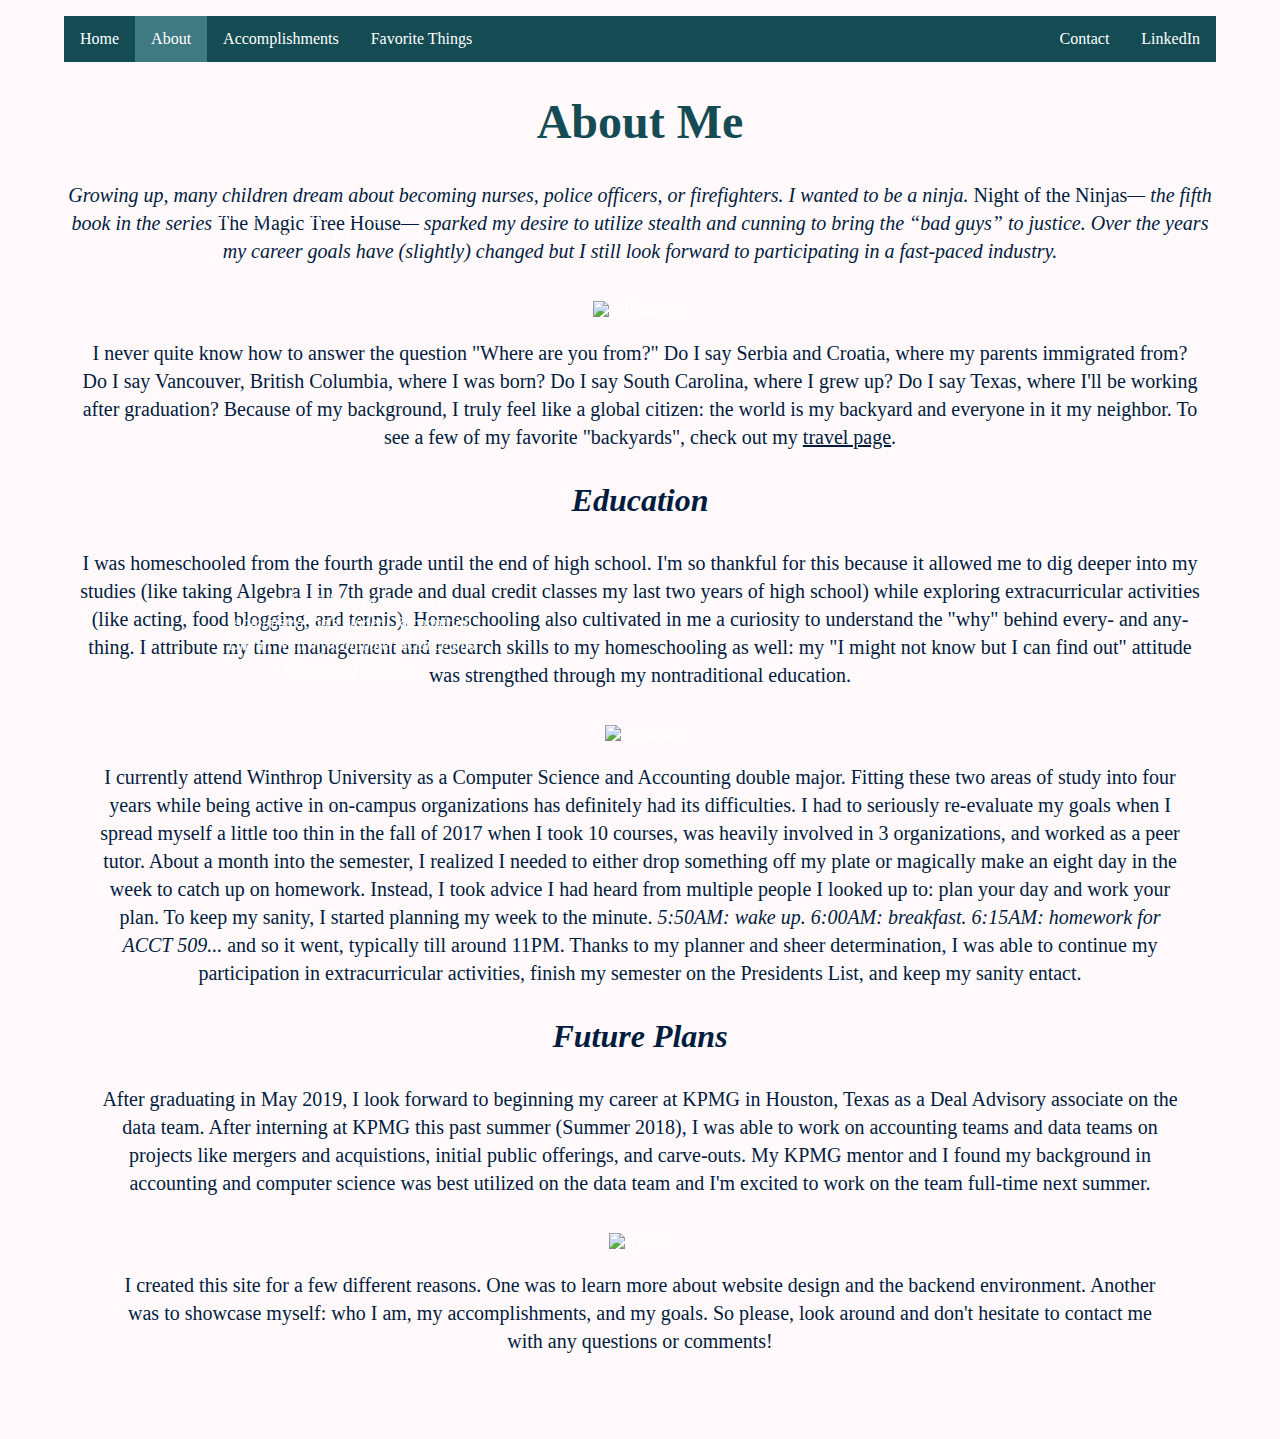
==== about.html @ 7048e5bc "Update about.html" ====
<!DOCTYPE html>
<html>
	<head>
		<title>Matea Milojkovic/About Me</title>
		<!-- link to main stylesheet -->
		<link rel="stylesheet" type="text/css" href="/css/main.css">

	</head>
	<body>

<ul>
  <li><a href="/">Home</a></li>
  <li><a class="active" href="/about.html">About</a></li>
  <li><a href="/accomplishments.html">Accomplishments</a></li>
  <li><a href="/favoritethings.html">Favorite Things</a></li>	
  <li style="float:right"><a href="https://www.linkedin.com/in/matea-milojkovic">LinkedIn</a></li>
  <li style="float:right"><a href="mailto:milojkovicm2@winthrop.edu">Contact</a></li>

</ul>

<div class="container">
<div class="blurb">
    
<h1>About Me</h1>
   <p><i>Growing up, many children dream about becoming nurses, police officers, or firefighters. I wanted to 
	   be a ninja. </i>Night of the Ninjas<i>— the fifth book in the series </i>The Magic Tree House<i>— sparked my desire to 
	   utilize stealth and cunning to bring the “bad guys” to justice. Over the years my career goals have (slightly) changed but 
	   I still look forward to participating in a fast-paced industry.</i></p>
			
<div class="desc" align = left>
    <div class="container">
	 <img src="mateamilojkovic.github.io/pictures/aboutme/Yellowstone.JPG" alt = "yellowstone" width =80% height = 80% >
	     <div class="bottom-left1"><div class="div1"><p style="font-size: 1em"><font color="white">
		     <i> Chittenden Memorial Bridge, Yellowstone, WY</i></div>
	      </div>
  
     </div> 
			
      <p>I never quite know how to answer the question "Where are you from?" Do I say Serbia and Croatia, where
	      my parents immigrated from? Do I say Vancouver, British Columbia, where I was born? Do I say South Carolina, where I grew 
	      up? Do I say Texas, where I'll be working after graduation? Because of my background, I truly feel like a global citizen: 
	      the world is my backyard and everyone in it my neighbor. To see a few of my favorite "backyards", check out my 
	      <a href="/favoritethings-travel.html"><u>travel page</u></a>.</p>
			
<h2>Education</h2>
			
	<p>I was homeschooled from the fourth grade until the end of high school. I'm so thankful for this 
		because it allowed me to dig deeper into my studies (like taking Algebra I in 7th grade and dual credit classes my last 
		two years of high school) while exploring extracurricular activities (like acting, food blogging, and tennis). 
		Homeschooling also cultivated in me a curiosity to understand the "why" behind every- and any-thing. I attribute my 
		time management and research skills to my homeschooling as well: my "I might not know but I can find out" attitude was 
		strengthed through my nontraditional education.</p>
		
	    <div class="desc" align = center>
    <div class="container">
	 <img src="mateamilojkovic.github.io/pictures/aboutme/advisors.jpg" alt = "advisors" width =65% height = 65% >
	     <div class="bottom-left3"><div class="div1"><p style="font-size: 1em"><font color="white">
		     <i>At the College of Business Administration's Student Recognition Dinner with my Computer Science and 
			     Accounting Advisors.</i></div>
	      </div>
  
     </div>
	    
	 <p>I currently attend Winthrop University as a Computer Science and Accounting double major. Fitting 
		 these two areas of study into four years while being active in on-campus organizations has definitely had its 
		 difficulties. I had to seriously re-evaluate my goals when I spread myself a little too thin in the fall of 2017 when 
		 I took 10 courses, was heavily involved in 3 organizations, and worked as a peer tutor. About a month into the semester,
		 I realized I needed to either drop something off my plate or magically make an eight day in the week to catch up on 
		 homework. Instead, I took advice I had heard from multiple people I looked up to: plan your day and work your plan. 
		 To keep my sanity, I started planning my week to the minute. <i> 5:50AM: wake up. 6:00AM: breakfast. 6:15AM: homework 
		 for ACCT 509...</i> and so it went, typically till around 11PM. Thanks to my planner and sheer determination, I was 
		 able to continue my participation in extracurricular activities, finish my semester on the Presidents List, and keep 
		 my sanity entact. </p>
			
<h2>Future Plans</h2>

        <p>After graduating in May 2019, I look forward to beginning my career at KPMG in Houston, Texas as a 
		Deal Advisory associate on the data team. After interning at KPMG this past summer (Summer 2018), I was able to work on 
		accounting teams and data teams on projects like mergers and acquistions, initial public offerings, and carve-outs. My 
		KPMG mentor and I found my background in accounting and computer science was best utilized on the data team and I'm 
		excited to work on the team full-time next summer. </p>
   
    <div class="desc" align = left>
    <div class="container">
	 <img src="mateamilojkovic.github.io/pictures/aboutme/KPMG.JPG" alt = "KPMG" width =30% height = 30% >
	     <div class="bottom-left1"><div class="div1"><p style="font-size: 1em"><font color="white">
		     <i>KPMG Houston Office</i></div>
	      </div>
  
     </div>
	 <p>I created this site for a few different reasons. One was to learn more about website design and the 
		 backend environment. Another was to showcase myself: who I am, my accomplishments, and my goals. So please, look around
		 and don't hesitate to contact me with any questions or comments!</p>
			
</div><!-- /.blurb -->
</div><!-- /.container -->
		
</body>
</html>
---- css/main.css ----
body {
    margin: 1em auto;
    width: 90%;
}

li {
  float: left;
}

li a {
  display: block;
  color: #FFFFFF;
  text-align: center;
  padding: 14px 16px;
  text-decoration: none;
}

li a:hover:not(.active) {
  background-color: #3F7981;
}

li a.active {
  color: white;
  background-color: #3F7981;
}

ul {
  list-style-type: none;
  margin: 0;
  padding: 0;
  overflow: hidden;
  background-color: #154C54;
  position: -webkit-sticky; 
  position: sticky;
  top: 0;
  z-index:100;
} 

h1 {
    font-size: 3em;
    color: #154C54;
    font-family: 'Sans-Serif';
    text-align:center;
}

h2 {
    font-size: 2em;
    line-height: 1.4em;
    color: #021c3d;
    font-family: 'Sans-Serif';
    text-align: center;
    font-style: italic;

}

h3 {
    font-size: 1.5em;
    line-height: 1.4em;
    color: #021c3d;
    font-family: 'Sans-Serif';
    text-align:center;
}

p {
    font-size: 1.25em;
    line-height: 1.4em;
    color: #021c3d;
    font-family: 'Sans-Serif';
    text-align:center;
}

/*/////////////////////////////////////*/
/* drop down menu formatting */
.dropbtn {
  background-color: #154C54;
  color: white;
  padding: 16px;
  font-size: 16px; 
  border: none;
}

.dropdown {
  position: relative;
  display: inline-block;
}

.dropdown-content {
  display: none;
  position: absolute;
  background-color: #154C54;
  min-width: 160px;
  box-shadow: 0px 8px 16px 0px rgba(0,0,0,0.2);
  z-index: 1; 
}

.dropdown-content a {
  color: black;
  padding: 14px 16px; 
  text-decoration: none;
  display: block;
}

.dropdown-content a:hover {background-color: #3F7981;}

.dropdown:hover .dropdown-content {display: block;}

.dropdown:hover .dropbtn {background-color: #3F7981;}

/*/////////////////////////////////////*/
/* image formatting  */
/* For screen widths smaller than 700px: */
body {
  background-repeat: no-repeat;
  background-color: #154C54;
}

/* For screen widths 700px and larger: */
@media only screen and (min-width: 700px) {
  body { 
    background-color: #fff9fc;

  }
}

/*/////////////////////////////////////*/
/*formatting text over an image */

 /* Container holding the image and the text */
.container {
    position: relative;
    text-align: center;
    color: white;
}

/* Bottom left text */
/* on homepage and about page */
.bottom-left1 {
    position: absolute;
    bottom: 1em;
    left: 2.75em;
}

/* on favorite things page*/
.bottom-left2 {
    position: absolute;
    bottom: .5em;
    left: 4em;
}

/* on about page*/
.bottom-left3 {
    position: absolute;
    bottom: .5em;
    left: 5em;
}

/* Top left text */
.top-left {
    position: absolute;
    top: 1em;
    left: 1.5em;
}

/* Top right text */
.top-right {
    position: absolute;
    top: 1em;
    right: 2em;
}

/* Bottom right text */
.bottom-right {
    position: absolute;
    bottom: 1em;
    right: 2em;
}

/* Centered text */
.centered {
    position: absolute;
    top: 50%;
    left: 50%;
    transform: translate(-50%, -50%);
} 

 /*Text box for homepage text */
.div1 {
    width: 17em;
    padding: 2.5em;
}

footer {
    border-top: .1em solid #fff9fc;
    font-size: .8em;
}

ul.posts { 
    margin: 1em auto 2em; 
    font-size: 1.5em;
}

ul.posts li {
    list-style: none;
}



nav ul, footer ul {
    font-family:'Sans-Serif';
    font-size: 1em;
    color: #021c3d;
   /* padding: 10px; */
    list-style: none;
    font-weight: normal;
    text-align: left; 
    vertical-align: top;
   /* margin: 20*/
}
nav ul li, footer ul li {
    display: inline;
    margin-right: 10px;
}
a {
    text-decoration: none;
    color: #021c3d;
}







.flex-container {
  display: flex;
  flex-direction: column;
  background-color: #e2ced8;
}

.flex-container > div {
  background-color: #fff9fc;
  width: 30;
  margin: 20;
  text-align: left;
  line-height: 1.6;
  font-size: 1em;
}

.center {
    display: block;
    margin-left: auto;
    margin-right: auto;
}

.left {
    display: block;
    margin-right: auto;
    float: left; 
}

.right {
    display: block;
    margin-left: auto;
   float: right;
}

div.desc {
    padding: 1em;
  /*  text-align: center;*/
}


/* Three image containers */
.column3 {
  float: left;
  width: 32%;
  padding: 1em;
}

.column2 {
  float: left;
  width: 30%;
  padding: 3em;
}

/* Clear floats after image containers */
.row::after {
  content: "";
  clear: both;
  display: table;
}
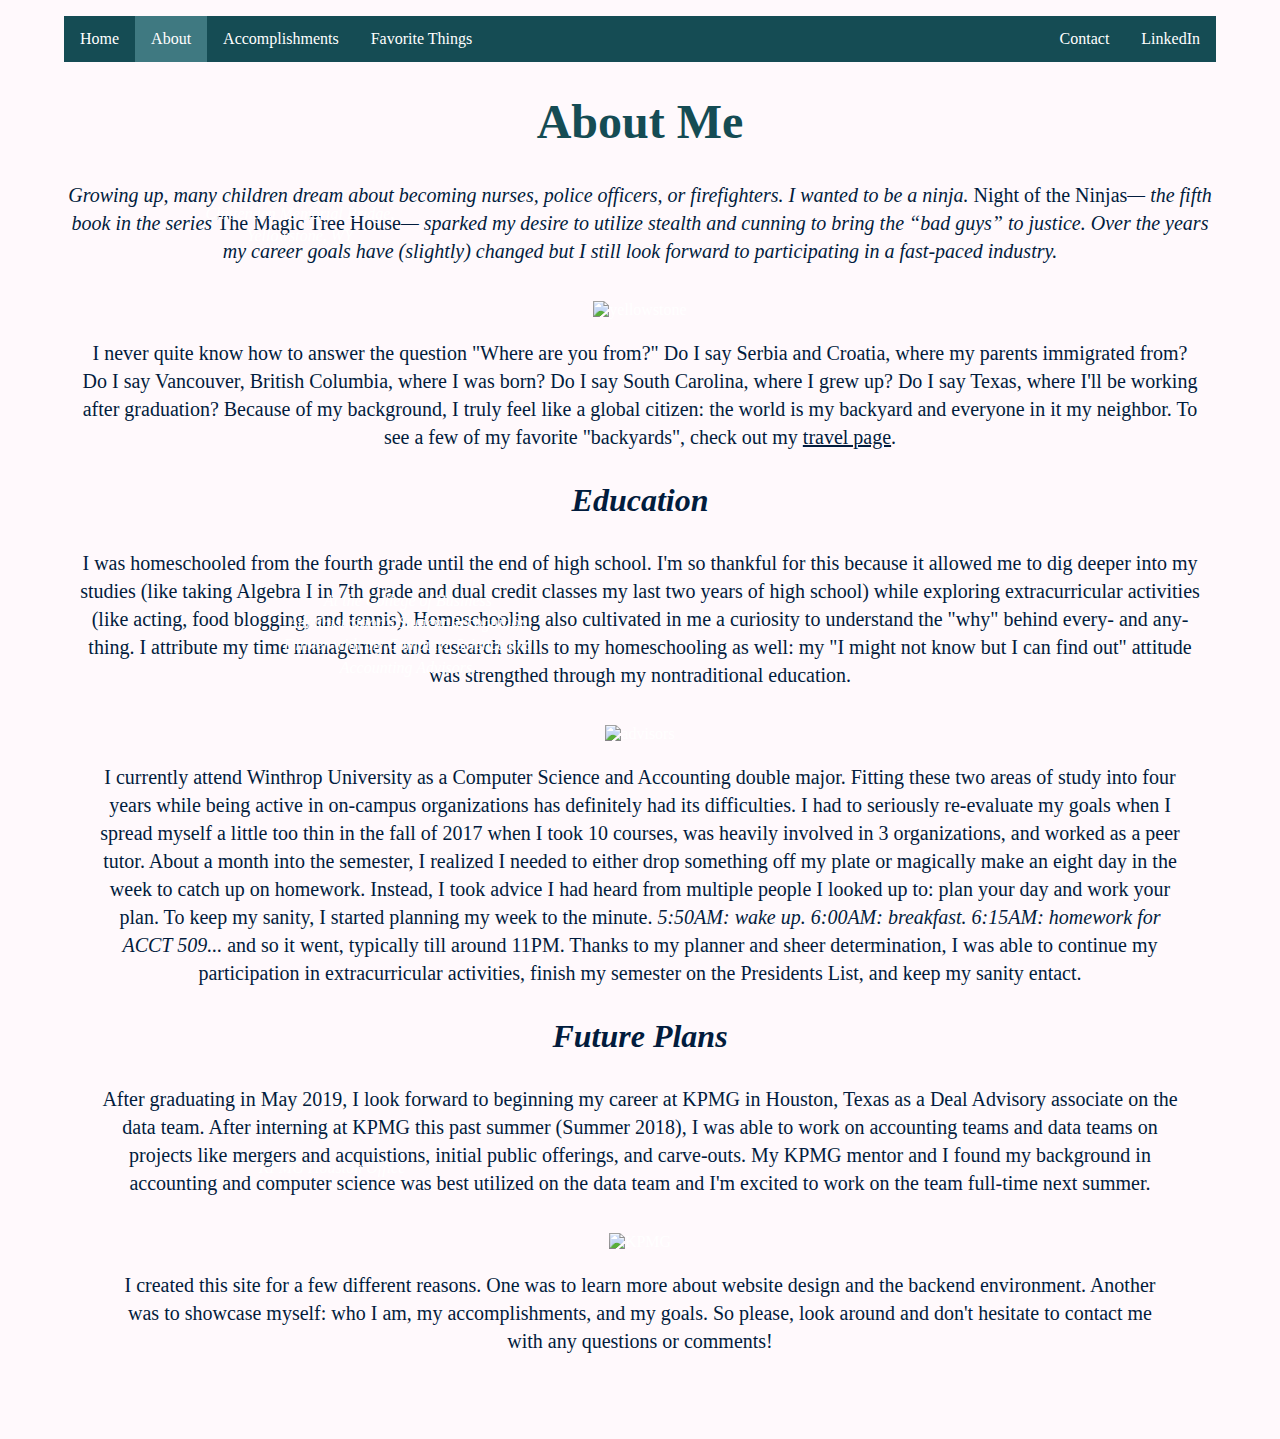
==== commit 6736a2bc: "Update about.html" ====
--- a/about.html
+++ b/about.html
@@ -80,7 +80,7 @@
 		KPMG mentor and I found my background in accounting and computer science was best utilized on the data team and I'm 
 		excited to work on the team full-time next summer. </p>
    
-    <div class="desc" align = left>
+    <div class="desc" align = right>
     <div class="container">
 	 <img src="mateamilojkovic.github.io/pictures/aboutme/KPMG.JPG" alt = "KPMG" width =30% height = 30% >
 	     <div class="bottom-left1"><div class="div1"><p style="font-size: 1em"><font color="white">
--- a/css/main.css
+++ b/css/main.css
@@ -151,29 +151,10 @@
 .bottom-left3 {
     position: absolute;
     bottom: .5em;
-    left: 5em;
-}
-
-/* Top left text */
-.top-left {
-    position: absolute;
-    top: 1em;
-    left: 1.5em;
-}
-
-/* Top right text */
-.top-right {
-    position: absolute;
-    top: 1em;
-    right: 2em;
-}
-
-/* Bottom right text */
-.bottom-right {
-    position: absolute;
-    bottom: 1em;
-    right: 2em;
-}
+    left: 8.5em;
+}
+
+
 
 /* Centered text */
 .centered {
@@ -253,8 +234,8 @@
 }
 
 .left {
-    display: block;
-    margin-right: auto;
+   /* display: block;
+    margin-right: auto; */
     float: left; 
 }
 
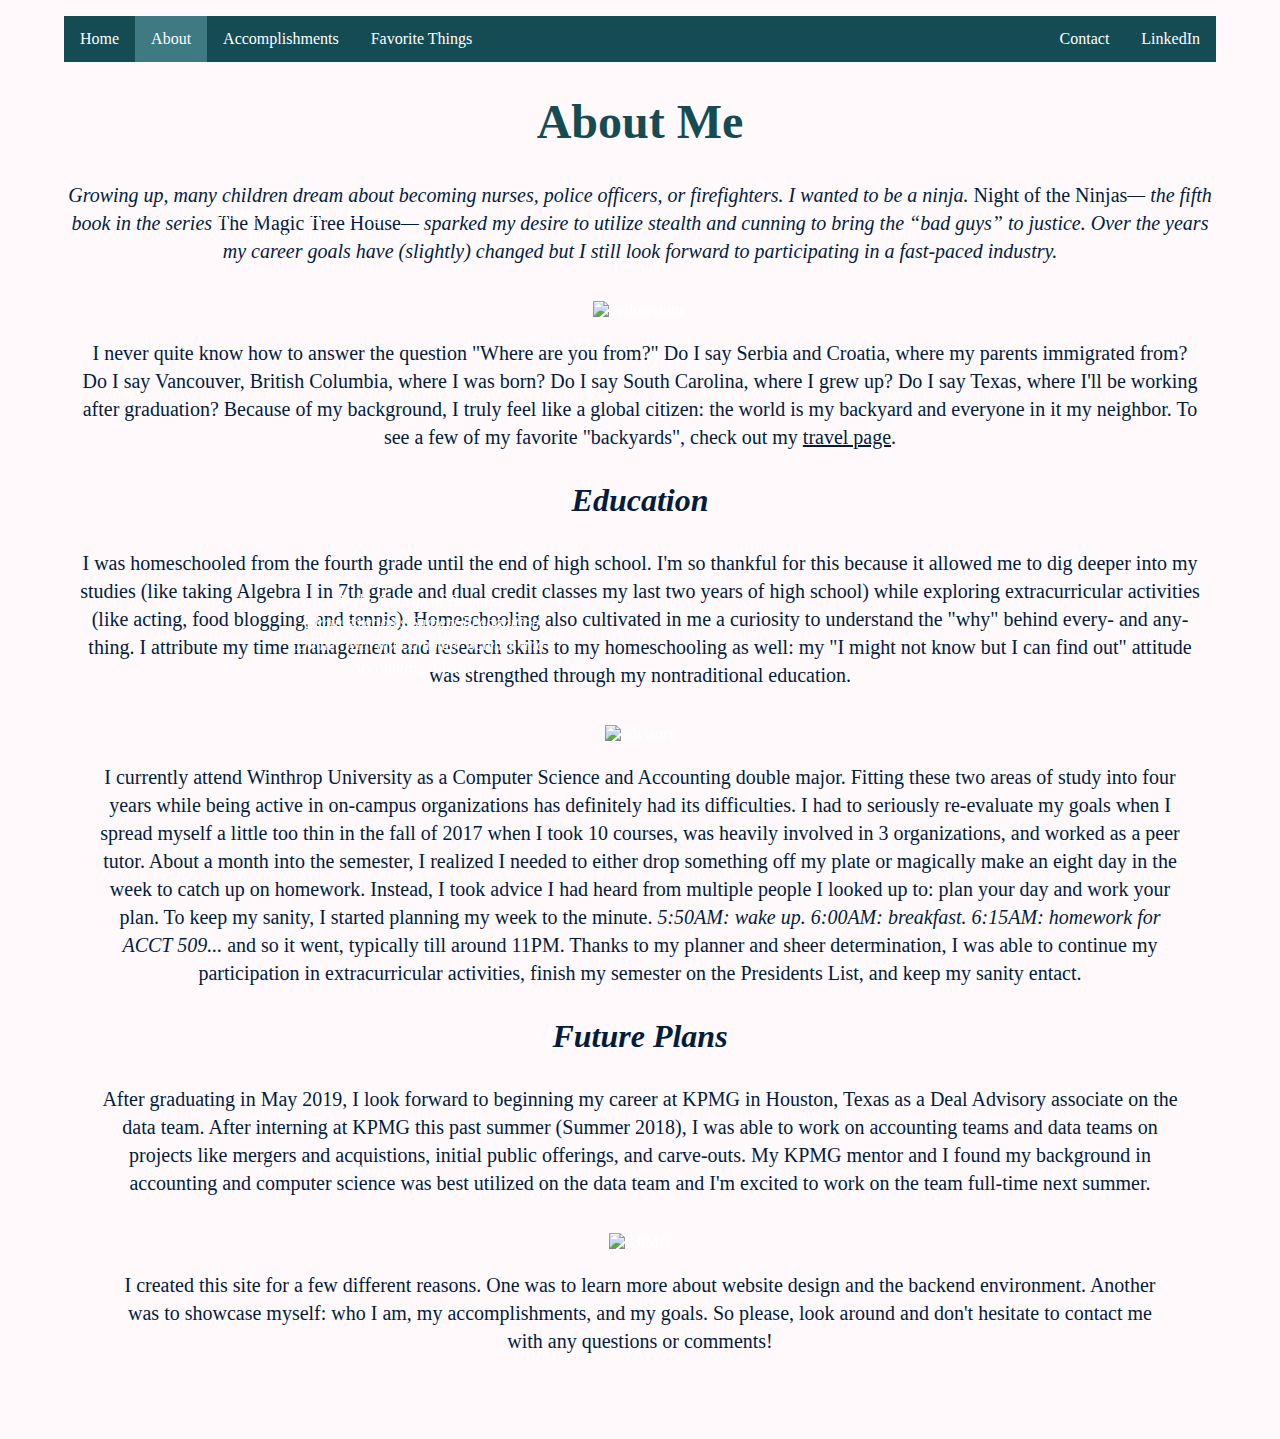
==== commit e89e593f: "Update about.html" ====
--- a/about.html
+++ b/about.html
@@ -80,7 +80,7 @@
 		KPMG mentor and I found my background in accounting and computer science was best utilized on the data team and I'm 
 		excited to work on the team full-time next summer. </p>
    
-    <div class="desc" align = right>
+    <div class="desc" align = left>
     <div class="container">
 	 <img src="mateamilojkovic.github.io/pictures/aboutme/KPMG.JPG" alt = "KPMG" width =30% height = 30% >
 	     <div class="bottom-left1"><div class="div1"><p style="font-size: 1em"><font color="white">
--- a/css/main.css
+++ b/css/main.css
@@ -151,7 +151,7 @@
 .bottom-left3 {
     position: absolute;
     bottom: .5em;
-    left: 8.5em;
+    left: 9.25em;
 }
 
 
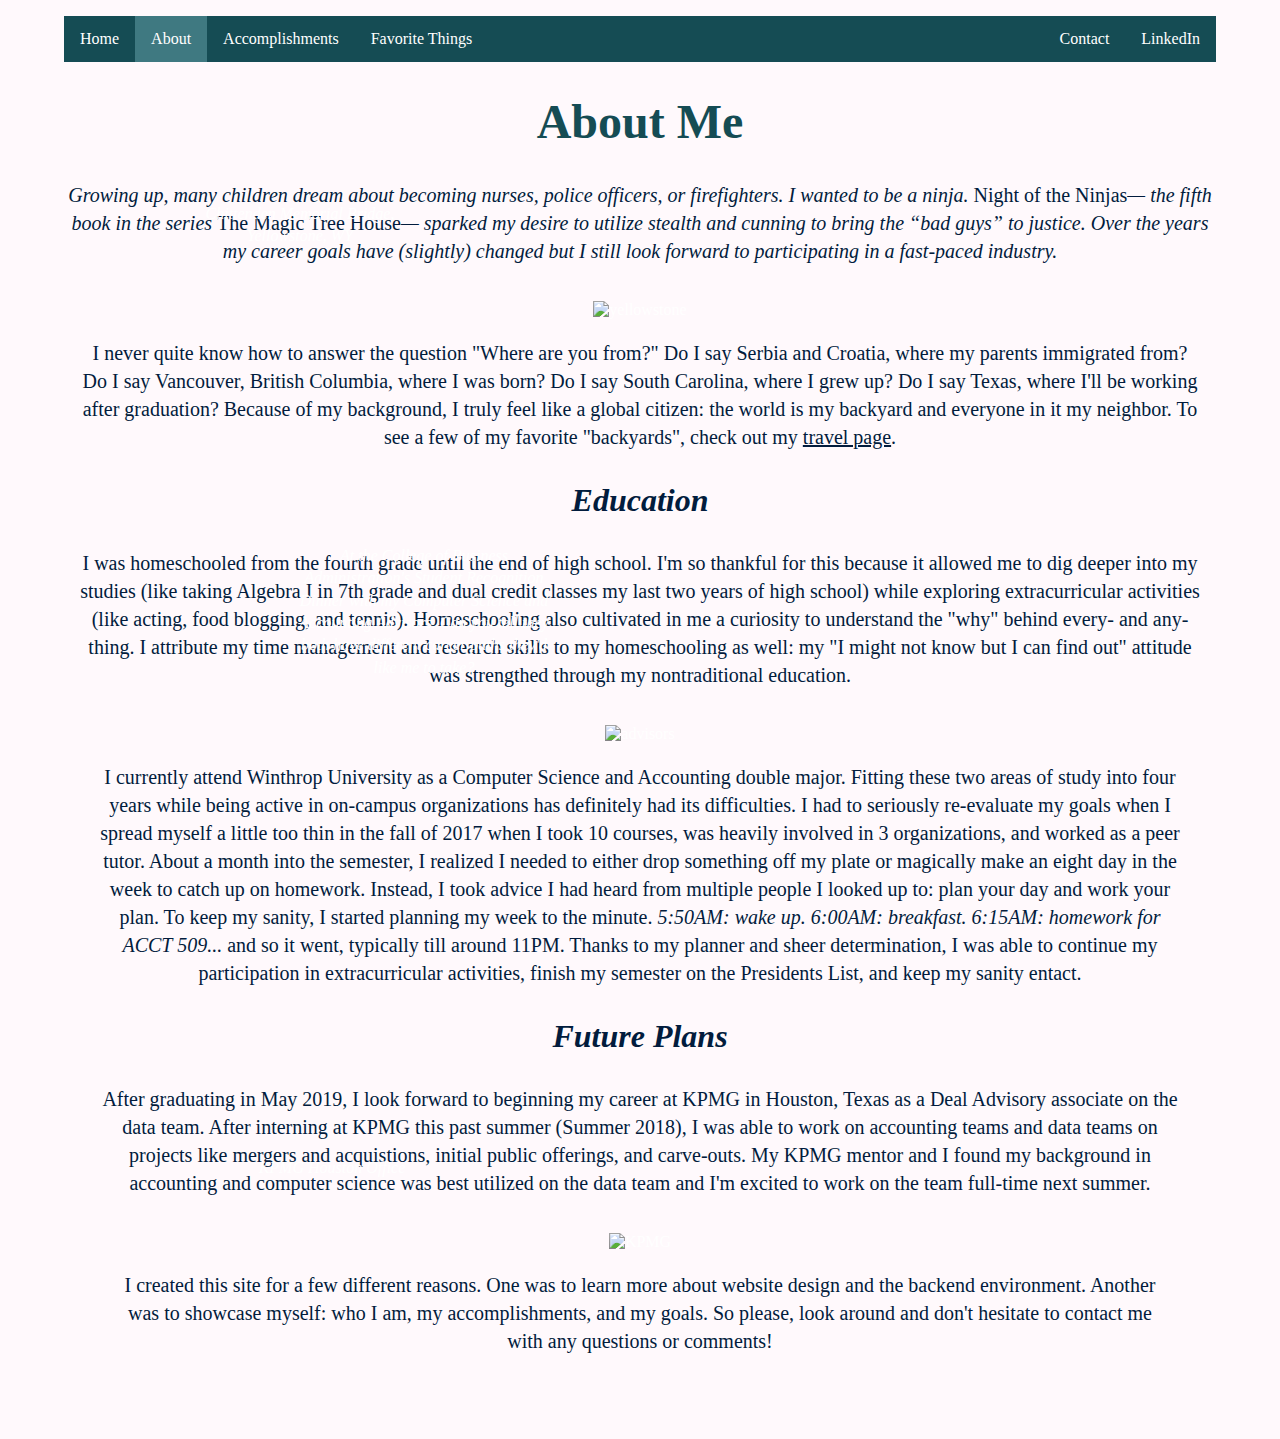
==== commit 50e8e930: "Update about.html" ====
--- a/about.html
+++ b/about.html
@@ -56,7 +56,8 @@
 	 <img src="mateamilojkovic.github.io/pictures/aboutme/advisors.jpg" alt = "advisors" width =65% height = 65% >
 	     <div class="bottom-left3"><div class="div1"><p style="font-size: 1em"><font color="white">
 		     <i>At the College of Business Administration's Student Recognition Dinner with my Computer Science and 
-			     Accounting Advisors.</i></div>
+			     Accounting Advisors. Can you tell they both have different career paths they'd like me to take?</i>
+		     </div>
 	      </div>
   
      </div>
--- a/css/main.css
+++ b/css/main.css
@@ -151,7 +151,7 @@
 .bottom-left3 {
     position: absolute;
     bottom: .5em;
-    left: 9.25em;
+    left: 9.5em;
 }
 
 
@@ -234,8 +234,8 @@
 }
 
 .left {
-   /* display: block;
-    margin-right: auto; */
+    display: block;
+    margin-right: auto; 
     float: left; 
 }
 
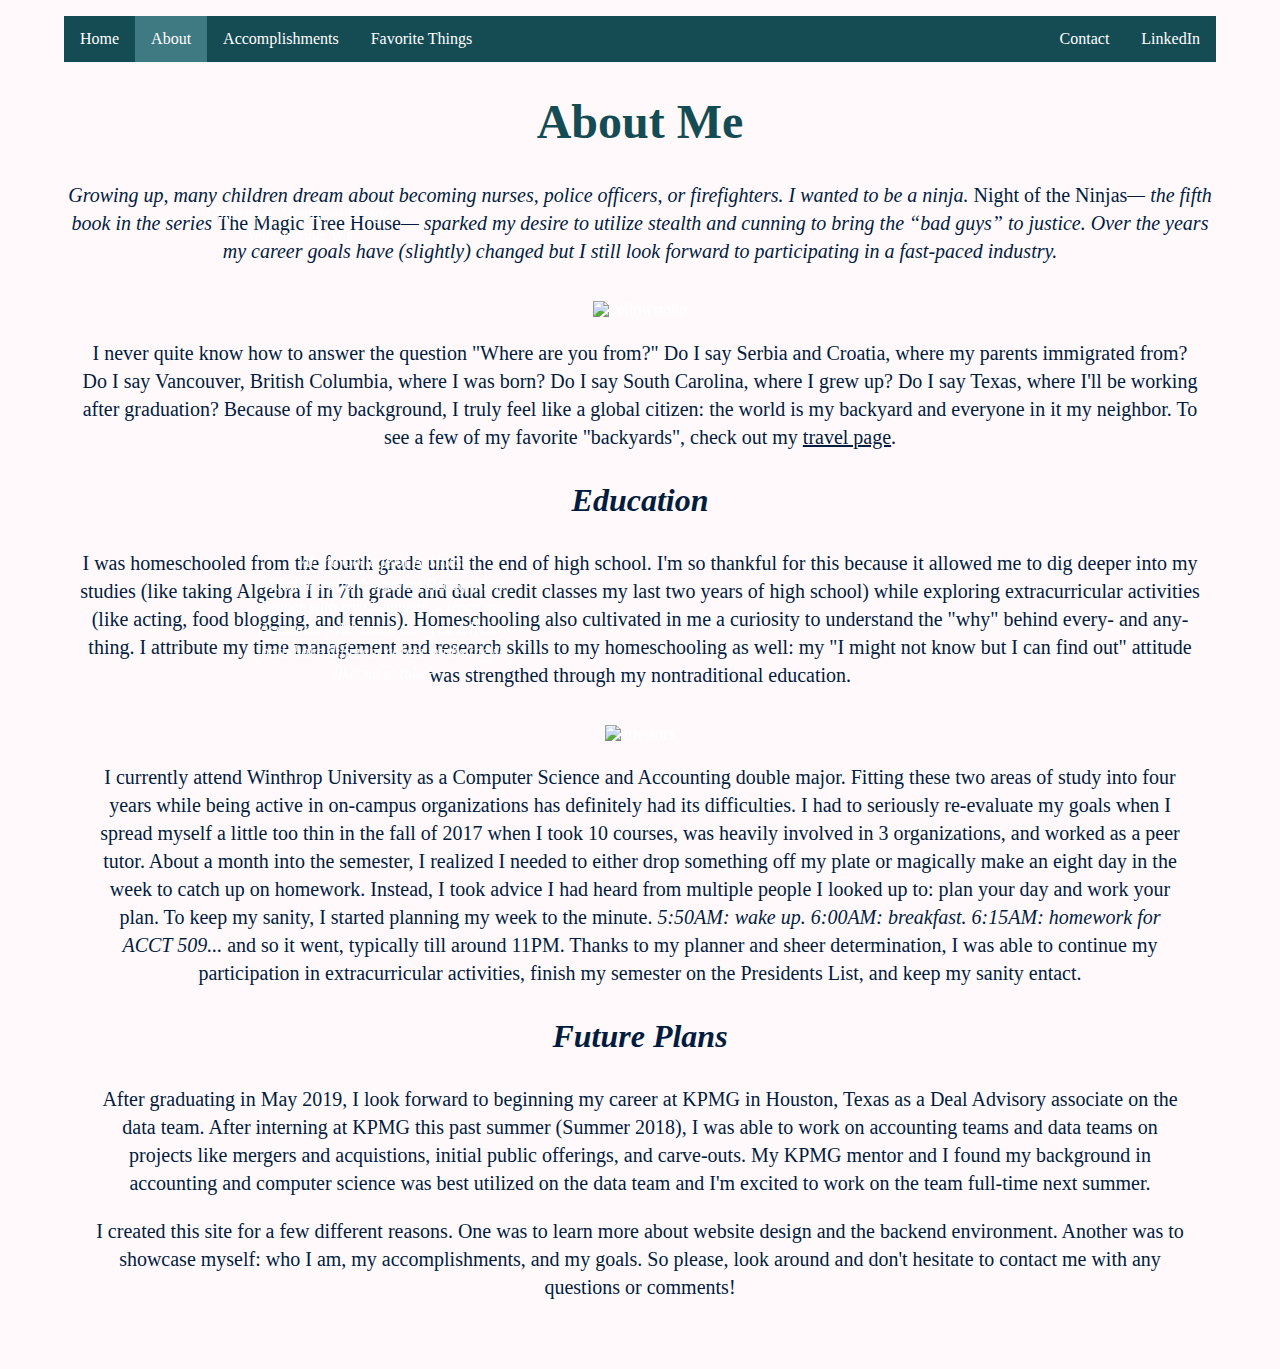
==== commit 96d82d6e: "Update about.html" ====
--- a/about.html
+++ b/about.html
@@ -80,15 +80,7 @@
 		accounting teams and data teams on projects like mergers and acquistions, initial public offerings, and carve-outs. My 
 		KPMG mentor and I found my background in accounting and computer science was best utilized on the data team and I'm 
 		excited to work on the team full-time next summer. </p>
-   
-    <div class="desc" align = left>
-    <div class="container">
-	 <img src="mateamilojkovic.github.io/pictures/aboutme/KPMG.JPG" alt = "KPMG" width =30% height = 30% >
-	     <div class="bottom-left1"><div class="div1"><p style="font-size: 1em"><font color="white">
-		     <i>KPMG Houston Office</i></div>
-	      </div>
   
-     </div>
 	 <p>I created this site for a few different reasons. One was to learn more about website design and the 
 		 backend environment. Another was to showcase myself: who I am, my accomplishments, and my goals. So please, look around
 		 and don't hesitate to contact me with any questions or comments!</p>
--- a/css/main.css
+++ b/css/main.css
@@ -150,11 +150,30 @@
 /* on about page*/
 .bottom-left3 {
     position: absolute;
-    bottom: .5em;
-    left: 9.5em;
-}
-
-
+    bottom: .1em;
+    left: 7em;
+}
+
+/* Top left text */
+.top-left {
+    position: absolute;
+    top: 1em;
+    left: 1.5em;
+}
+
+/* Top right text */
+.top-right {
+    position: absolute;
+    top: 1em;
+    right: 2em;
+}
+
+/* Bottom right text */
+.bottom-right {
+    position: absolute;
+    bottom: 1em;
+    right: 2em;
+}
 
 /* Centered text */
 .centered {
@@ -234,8 +253,8 @@
 }
 
 .left {
-    display: block;
-    margin-right: auto; 
+   /* display: block;
+    margin-right: auto; */
     float: left; 
 }
 
@@ -270,5 +289,3 @@
   clear: both;
   display: table;
 }
-
-
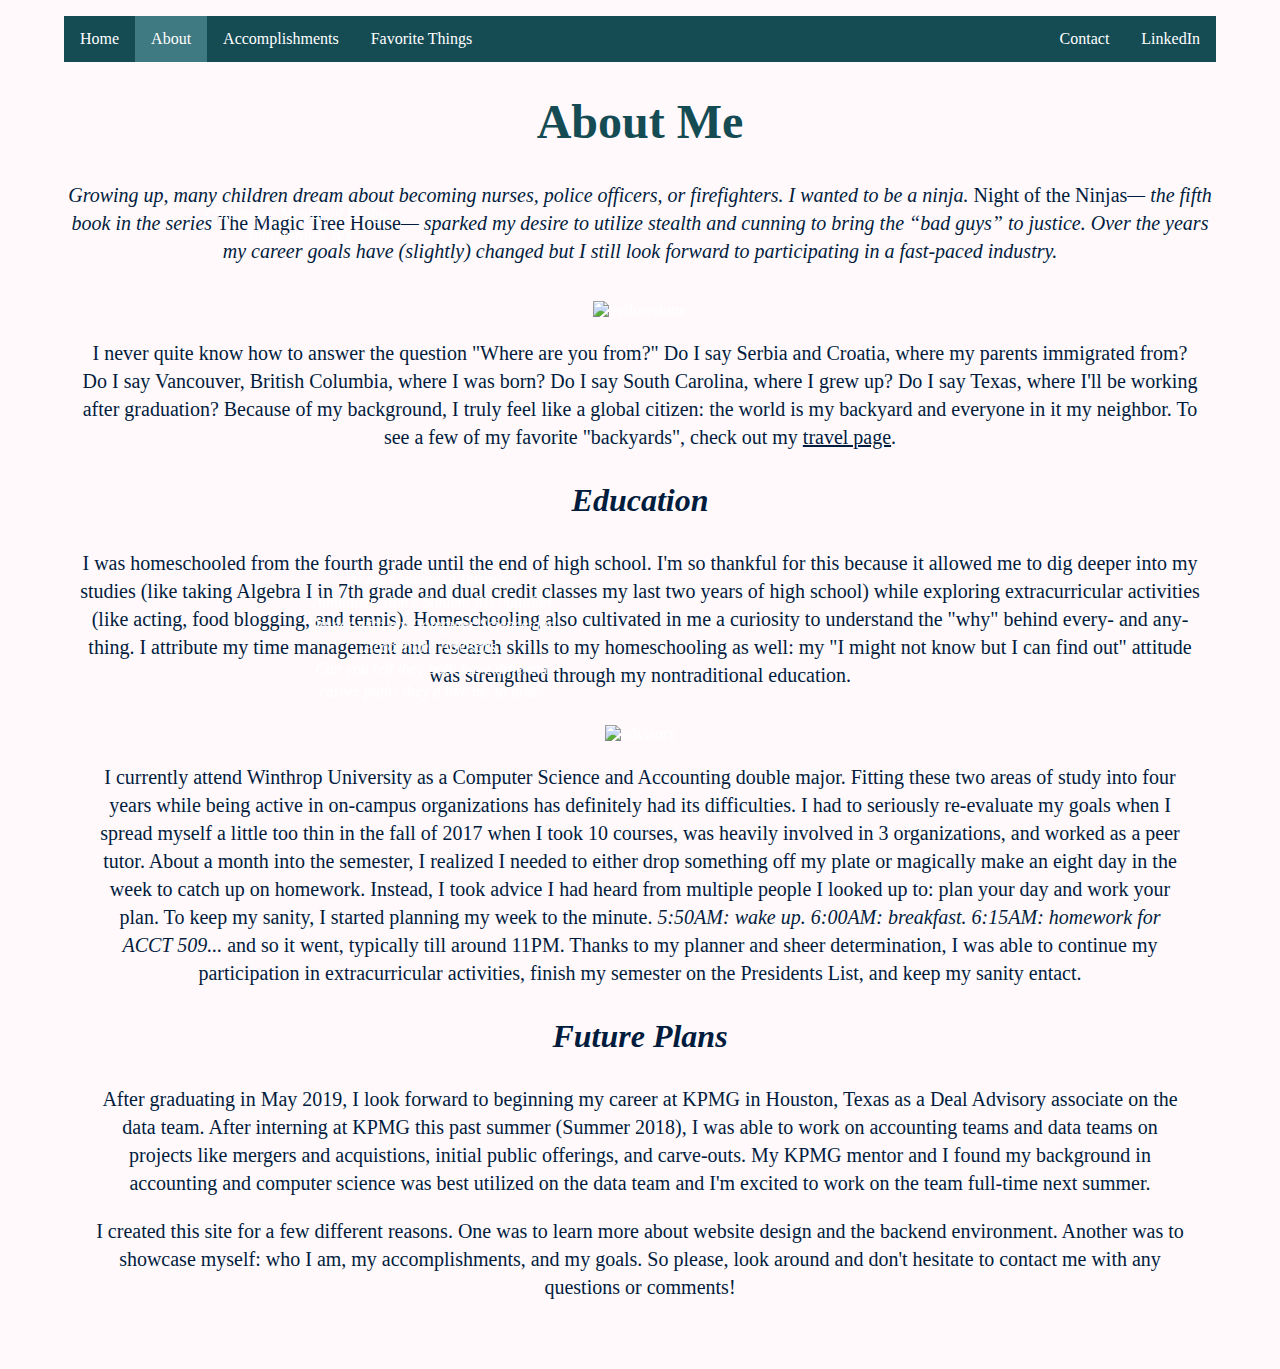
==== commit e2150ac8: "Update about.html" ====
--- a/about.html
+++ b/about.html
@@ -56,7 +56,7 @@
 	 <img src="mateamilojkovic.github.io/pictures/aboutme/advisors.jpg" alt = "advisors" width =65% height = 65% >
 	     <div class="bottom-left3"><div class="div1"><p style="font-size: 1em"><font color="white">
 		     <i>At the College of Business Administration's Student Recognition Dinner with my Computer Science and 
-			     Accounting Advisors. Can you tell they both have different career paths they'd like me to take?</i>
+			     Accounting Advisors.<br> Can you tell they both have different career paths they'd like me to take?</i>
 		     </div>
 	      </div>
   
--- a/css/main.css
+++ b/css/main.css
@@ -150,30 +150,18 @@
 /* on about page*/
 .bottom-left3 {
     position: absolute;
-    bottom: .1em;
-    left: 7em;
+    bottom: -1em;
+    left: 10em;
 }
 
 /* Top left text */
+/* on homepage */
 .top-left {
     position: absolute;
     top: 1em;
     left: 1.5em;
 }
 
-/* Top right text */
-.top-right {
-    position: absolute;
-    top: 1em;
-    right: 2em;
-}
-
-/* Bottom right text */
-.bottom-right {
-    position: absolute;
-    bottom: 1em;
-    right: 2em;
-}
 
 /* Centered text */
 .centered {
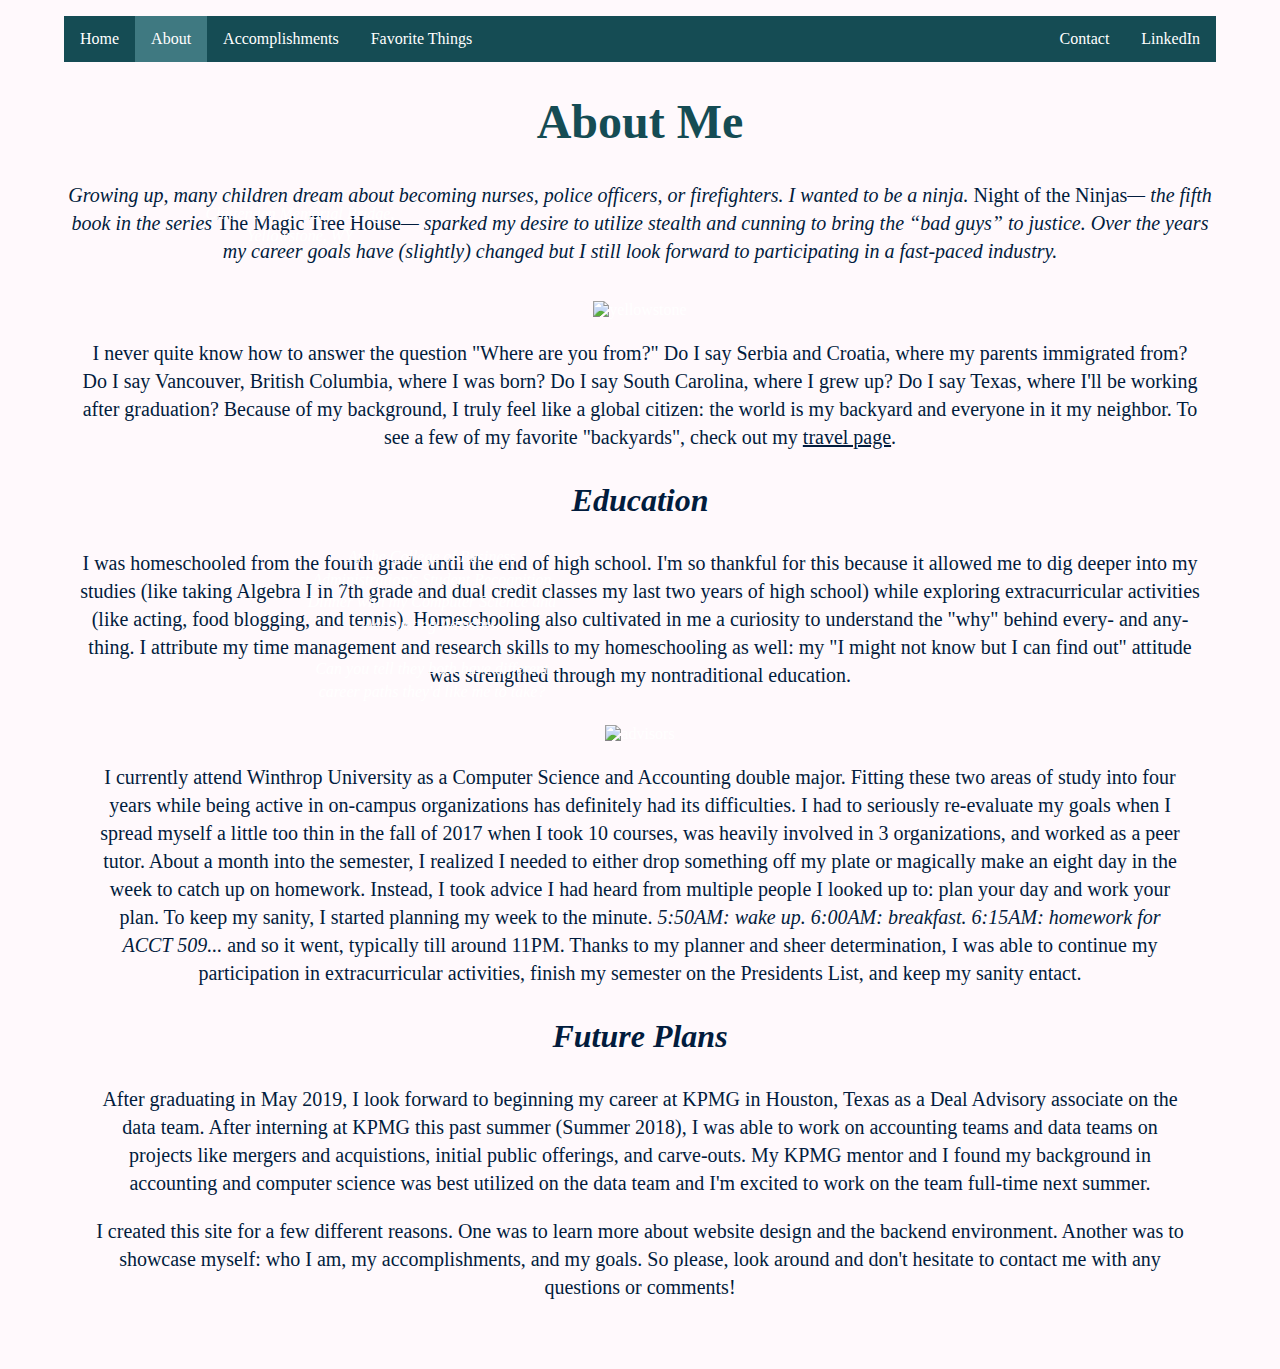
==== commit a9af4acd: "Update about.html" ====
--- a/about.html
+++ b/about.html
@@ -56,7 +56,7 @@
 	 <img src="mateamilojkovic.github.io/pictures/aboutme/advisors.jpg" alt = "advisors" width =65% height = 65% >
 	     <div class="bottom-left3"><div class="div1"><p style="font-size: 1em"><font color="white">
 		     <i>At the College of Business Administration's Student Recognition Dinner with my Computer Science and 
-			     Accounting Advisors.<br> Can you tell they both have different career paths they'd like me to take?</i>
+			     Accounting Advisors.<br><br>Can you tell they both have different career paths they'd like me to take?</i>
 		     </div>
 	      </div>
   
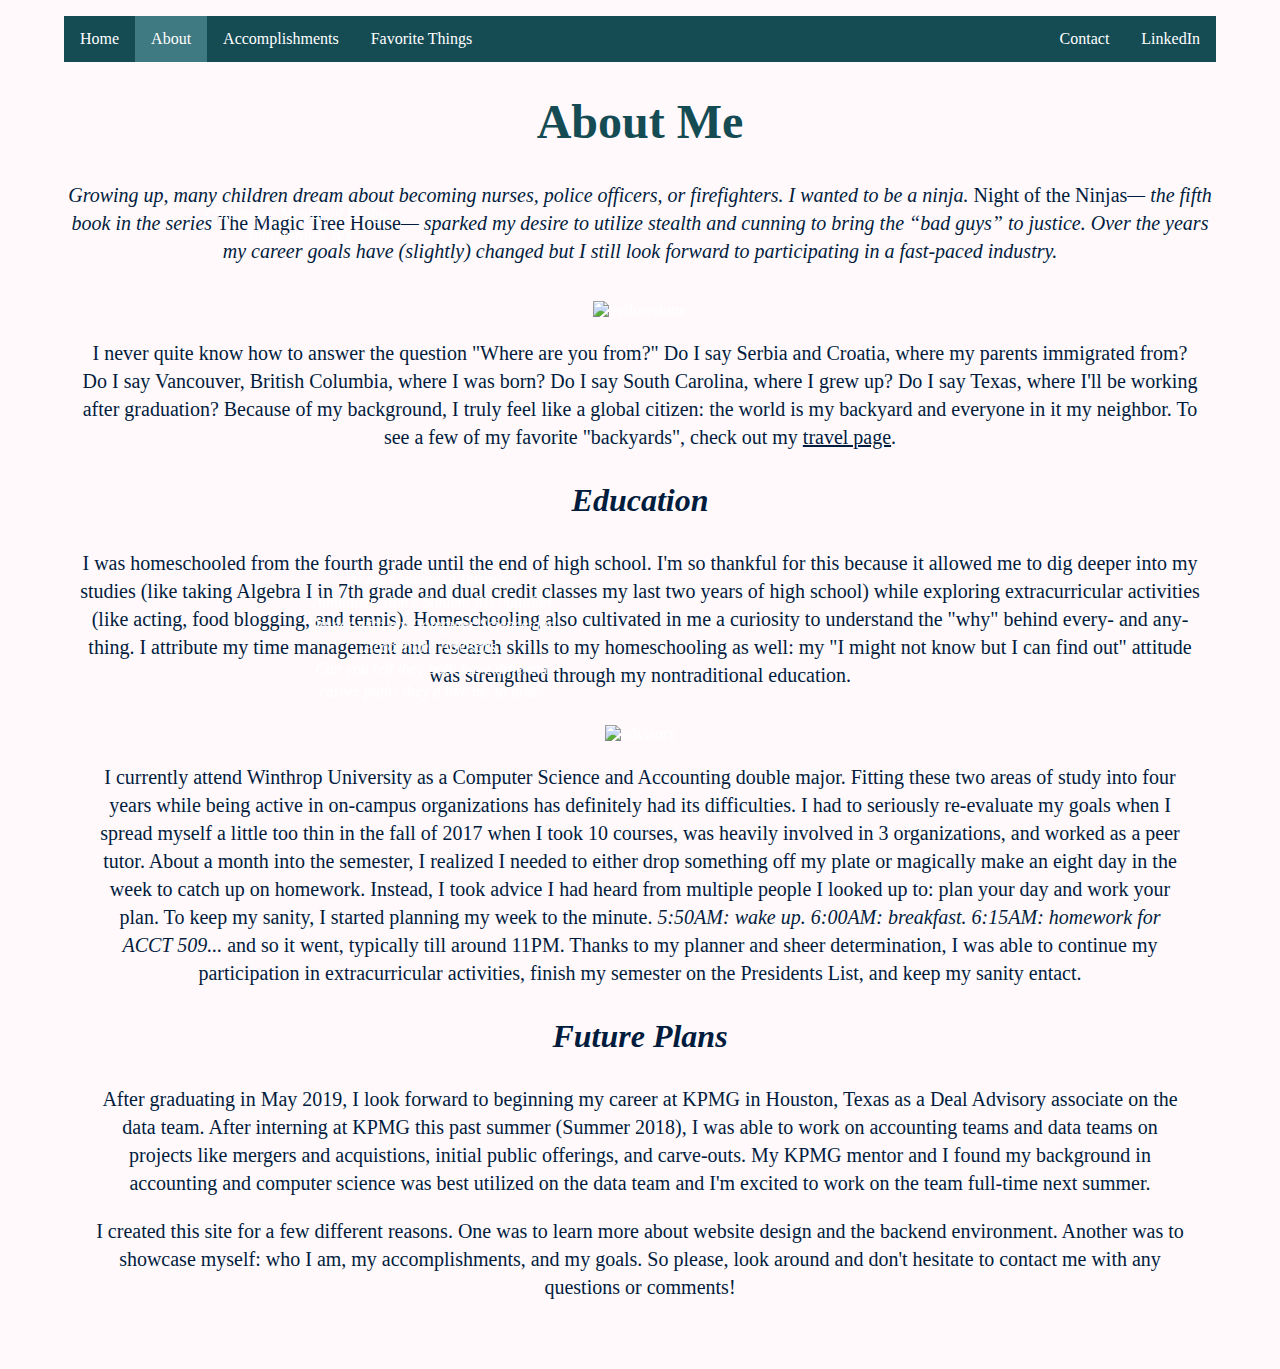
==== commit a584a2fd: "Update about.html" ====
--- a/about.html
+++ b/about.html
@@ -56,7 +56,7 @@
 	 <img src="mateamilojkovic.github.io/pictures/aboutme/advisors.jpg" alt = "advisors" width =65% height = 65% >
 	     <div class="bottom-left3"><div class="div1"><p style="font-size: 1em"><font color="white">
 		     <i>At the College of Business Administration's Student Recognition Dinner with my Computer Science and 
-			     Accounting Advisors.<br><br>Can you tell they both have different career paths they'd like me to take?</i>
+			     Accounting Advisors.<br>Can you tell they both have different career paths they'd like me to take?</i>
 		     </div>
 	      </div>
   
